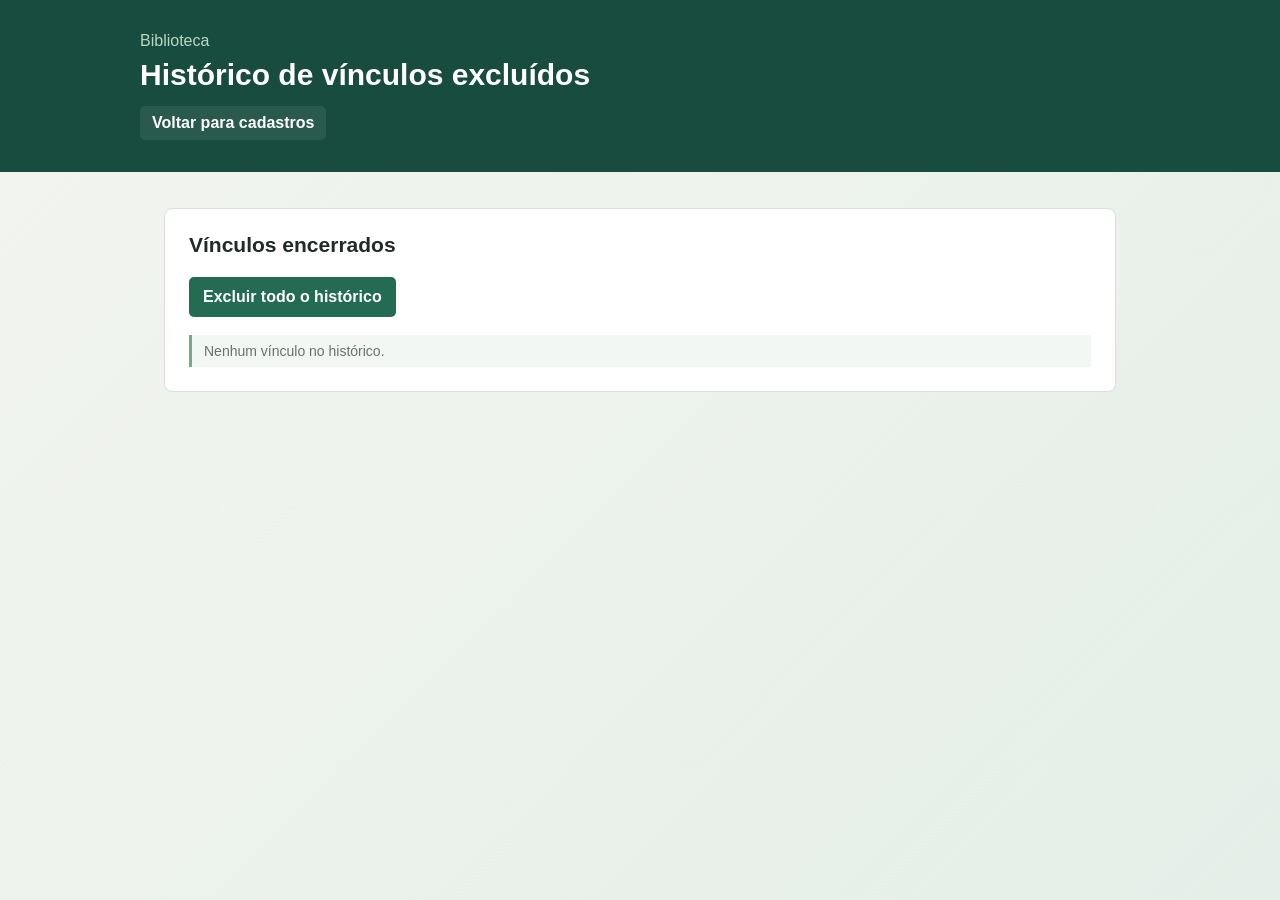
==== historico.html @ dc3e94ab "historico" ====
<!DOCTYPE html>
<html lang="pt-BR">
<head>
    <meta charset="UTF-8">
    <meta name="viewport" content="width=device-width, initial-scale=1.0">
    <title>Histórico de vínculos | Biblioteca</title>
    <link rel="stylesheet" href="style.css">
    <script src="dados.js" defer></script>
    <script src="interface.js" defer></script>
    <script src="alunos.js" defer></script>
    <script src="livros.js" defer></script>
    <script src="vinculos.js" defer></script>
    <script src="script.js" defer></script>
</head>
<body>
    <header>
        <p>Biblioteca</p>
        <h1>Histórico de vínculos excluídos</h1>
        <nav>
            <a href="index.html">Voltar para cadastros</a>
        </nav>
    </header>

    <main>
        <section aria-labelledby="titulo-historico">
            <h2 id="titulo-historico">Vínculos encerrados</h2>
            <button id="limpar-historico" type="button">Excluir todo o histórico</button>
            <ul id="lista-historico" aria-label="Histórico de vínculos excluídos"></ul>
        </section>
    </main>

    <script>
        document.addEventListener("DOMContentLoaded", () => {
            const botaoLimpar = document.querySelector("#limpar-historico");
            if (botaoLimpar) {
                botaoLimpar.addEventListener("click", () => {
                    if (window.Biblioteca && typeof window.Biblioteca.limparHistorico === "function") {
                        window.Biblioteca.limparHistorico();
                    }
                });
            }
        });
    </script>
</body>
</html>
---- style.css ----
:root {
    color-scheme: light;
    font-family: "Trebuchet MS", sans-serif;
    color: #202b28;
    background: #f3f5ef;
}

* { box-sizing: border-box; }

body {
    margin: 0;
    min-height: 100vh;
    background: linear-gradient(135deg, #f3f5ef 0%, #e5eee8 100%);
}

header {
    padding: 32px max(24px, calc((100% - 1000px) / 2));
    color: #fff;
    background: #174c3e;
}

header p { margin: 0 0 8px; color: #b8d8c6; }
h1 { margin: 0; font-size: 30px; }
header nav { margin-top: 14px; }
header nav a {
    display: inline-block;
    padding: 8px 12px;
    border-radius: 5px;
    color: #fff;
    background: rgba(255, 255, 255, 0.08);
    text-decoration: none;
    font-weight: 700;
}
header nav a:hover { background: rgba(255, 255, 255, 0.16); }

main {
    display: grid;
    grid-template-columns: repeat(2, minmax(0, 1fr));
    gap: 24px;
    max-width: 1000px;
    margin: 36px auto;
    padding: 0 24px;
}

main > section:nth-child(3), main > section:last-child { grid-column: 1 / -1; }

section {
    padding: 24px;
    border: 1px solid #d7e1d9;
    border-radius: 8px;
    background: #fff;
}

h2 { margin: 0 0 20px; font-size: 21px; }
form { display: grid; gap: 14px; }
label { display: grid; gap: 6px; font-size: 14px; font-weight: 700; }

input, select {
    width: 100%;
    padding: 11px 12px;
    border: 1px solid #bdcbc1;
    border-radius: 5px;
    font: inherit;
}

input:focus, select:focus { outline: 2px solid #368267; outline-offset: 1px; }

button {
    padding: 11px 14px;
    border: 0;
    border-radius: 5px;
    color: #fff;
    background: #236b52;
    font: inherit;
    font-weight: 700;
    cursor: pointer;
}

button:hover { background: #174c3e; }
button:disabled { background: #89978f; cursor: not-allowed; }
.status { min-height: 20px; margin: 0; color: #a12d2d; font-size: 14px; }
ul { display: grid; gap: 8px; margin: 18px 0 0; padding: 0; list-style: none; }
li { display: flex; align-items: center; justify-content: space-between; gap: 12px; padding: 8px 10px 8px 12px; border-left: 3px solid #75a98d; background: #f3f7f3; }
li > span { min-width: 0; overflow-wrap: anywhere; }
.botao-excluir { flex: 0 0 auto; padding: 7px 10px; color: #8c2828; background: #f8e8e6; font-size: 14px; }
.botao-excluir:hover { color: #fff; background: #a23434; }
.empty { color: #65736a; font-size: 14px; }
.form-vinculo { grid-template-columns: repeat(2, minmax(0, 1fr)); align-items: end; }
.form-vinculo .status, .form-vinculo button { grid-column: 1 / -1; }

@media (max-width: 680px) {
    main { grid-template-columns: 1fr; margin: 24px auto; }
    main > section:nth-child(3), main > section:last-child { grid-column: auto; }
    .form-vinculo { grid-template-columns: 1fr; }
    header { padding: 26px 24px; }
}
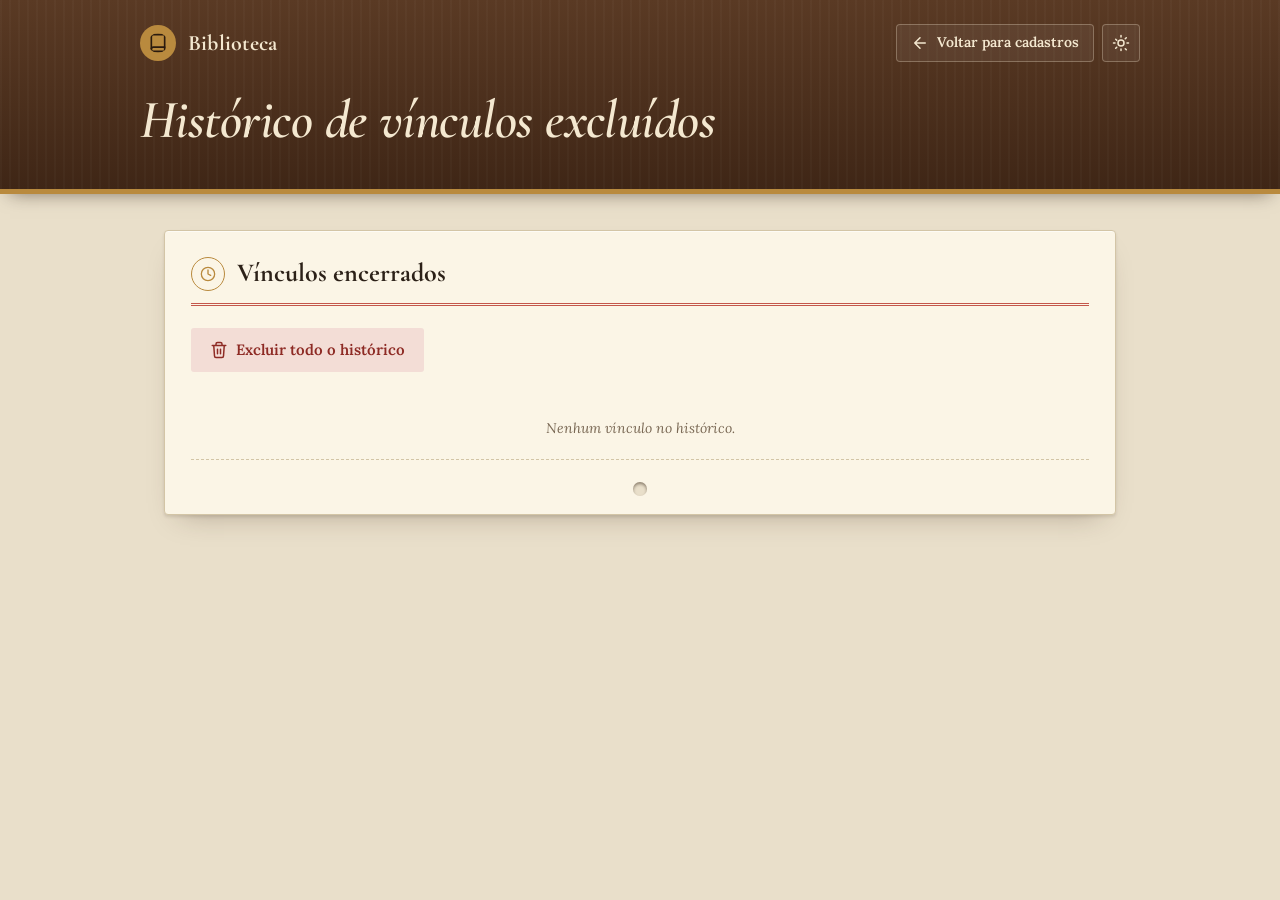
==== commit 248dfa13: "aparencia atualizada" ====
--- a/historico.html
+++ b/historico.html
@@ -4,6 +4,10 @@
     <meta charset="UTF-8">
     <meta name="viewport" content="width=device-width, initial-scale=1.0">
     <title>Histórico de vínculos | Biblioteca</title>
+    <script>try{document.documentElement.dataset.theme=localStorage.getItem("tema")||(matchMedia("(prefers-color-scheme: dark)").matches?"dark":"light")}catch(e){}</script>
+    <link rel="preconnect" href="https://fonts.googleapis.com">
+    <link rel="preconnect" href="https://fonts.gstatic.com" crossorigin>
+    <link rel="stylesheet" href="https://fonts.googleapis.com/css2?family=Cormorant+Garamond:ital,wght@0,600;0,700;1,600&family=Lora:wght@400;500;600;700&display=swap">
     <link rel="stylesheet" href="style.css">
     <script src="dados.js" defer></script>
     <script src="interface.js" defer></script>
@@ -14,17 +18,20 @@
 </head>
 <body>
     <header>
-        <p>Biblioteca</p>
+        <div class="barra">
+            <p class="marca"><svg class="icone" viewBox="0 0 24 24" aria-hidden="true"><path d="M4 19.5A2.5 2.5 0 0 1 6.5 17H20"/><path d="M6.5 2H20v20H6.5A2.5 2.5 0 0 1 4 19.5v-15A2.5 2.5 0 0 1 6.5 2z"/></svg>Biblioteca</p>
+            <div class="acoes">
+                <nav><a href="index.html"><svg class="icone" viewBox="0 0 24 24" aria-hidden="true"><path d="M19 12H5m7 7-7-7 7-7"/></svg>Voltar para cadastros</a></nav>
+                <button id="tema-toggle" class="botao-tema" type="button" aria-label="Alternar entre tema claro e escuro" title="Alternar tema"><svg class="icone sol" viewBox="0 0 24 24" aria-hidden="true"><circle cx="12" cy="12" r="4"/><path d="M12 2v2M12 20v2m-7.07-15.07 1.41 1.41m11.32 11.32 1.41 1.41M2 12h2m16 0h2M6.34 17.66l-1.41 1.41M19.07 4.93l-1.41 1.41"/></svg><svg class="icone lua" viewBox="0 0 24 24" aria-hidden="true"><path d="M21 12.79A9 9 0 1 1 11.21 3 7 7 0 0 0 21 12.79z"/></svg></button>
+            </div>
+        </div>
         <h1>Histórico de vínculos excluídos</h1>
-        <nav>
-            <a href="index.html">Voltar para cadastros</a>
-        </nav>
     </header>
 
     <main>
         <section aria-labelledby="titulo-historico">
-            <h2 id="titulo-historico">Vínculos encerrados</h2>
-            <button id="limpar-historico" type="button">Excluir todo o histórico</button>
+            <h2 id="titulo-historico"><svg class="icone" viewBox="0 0 24 24" aria-hidden="true"><circle cx="12" cy="12" r="10"/><path d="M12 6v6l4 2"/></svg>Vínculos encerrados</h2>
+            <button id="limpar-historico" type="button"><svg class="icone" viewBox="0 0 24 24" aria-hidden="true"><path d="M3 6h18M19 6l-1 14a2 2 0 0 1-2 2H8a2 2 0 0 1-2-2L5 6M8 6V4a2 2 0 0 1 2-2h4a2 2 0 0 1 2 2v2M10 11v6M14 11v6"/></svg>Excluir todo o histórico</button>
             <ul id="lista-historico" aria-label="Histórico de vínculos excluídos"></ul>
         </section>
     </main>
--- a/style.css
+++ b/style.css
@@ -1,8 +1,52 @@
+/* ===== Tema: Biblioteca clássica (madeira, papel e serifa) ===== */
 :root {
+    --titulo: "Cormorant Garamond", "Iowan Old Style", "Palatino Linotype", Palatino, Georgia, serif;
+    --corpo: "Lora", "Iowan Old Style", "Palatino Linotype", Palatino, Georgia, serif;
+
+    --bg: #e9dfca;
+    --papel: #fbf5e6;
+    --papel-2: #f3ead4;
+    --borda: #d3c5a6;
+    --texto: #2c2118;
+    --suave: #7b6a56;
+    --madeira: #5a3a24;
+    --madeira-escura: #3f2616;
+    --latao: #b98a3e;
+    --acento: #5f3d26;
+    --acento-forte: #3f2616;
+    --sobre-acento: #f8eed9;
+    --acento-fundo: #efe0c3;
+    --perigo: #8e2b25;
+    --perigo-fundo: #f3ddd6;
+    --margem: #c4574b;
+    --foco: rgba(185, 138, 62, 0.45);
+    --sombra: 0 1px 0 rgba(255, 255, 255, 0.6) inset, 0 2px 3px rgba(60, 38, 22, 0.12), 0 14px 28px -16px rgba(60, 38, 22, 0.35);
+    --seta: url("data:image/svg+xml,%3Csvg xmlns='http://www.w3.org/2000/svg' width='16' height='16' viewBox='0 0 24 24' fill='none' stroke='%237b6a56' stroke-width='2' stroke-linecap='round' stroke-linejoin='round'%3E%3Cpath d='m6 9 6 6 6-6'/%3E%3C/svg%3E");
     color-scheme: light;
-    font-family: "Trebuchet MS", sans-serif;
-    color: #202b28;
-    background: #f3f5ef;
+    font-family: var(--corpo);
+}
+
+:root[data-theme="dark"] {
+    --bg: #1a1310;
+    --papel: #261d17;
+    --papel-2: #2f241d;
+    --borda: #46372b;
+    --texto: #ecdfc8;
+    --suave: #a8967c;
+    --madeira: #2a1b12;
+    --madeira-escura: #1b110b;
+    --latao: #d4a95a;
+    --acento: #d4a95a;
+    --acento-forte: #e6c27d;
+    --sobre-acento: #1f150d;
+    --acento-fundo: #3b2c1c;
+    --perigo: #ef9a8e;
+    --perigo-fundo: #432420;
+    --margem: #b4463c;
+    --foco: rgba(212, 169, 90, 0.45);
+    --sombra: 0 1px 0 rgba(255, 255, 255, 0.04) inset, 0 2px 3px rgba(0, 0, 0, 0.4), 0 14px 28px -16px rgba(0, 0, 0, 0.7);
+    --seta: url("data:image/svg+xml,%3Csvg xmlns='http://www.w3.org/2000/svg' width='16' height='16' viewBox='0 0 24 24' fill='none' stroke='%23a8967c' stroke-width='2' stroke-linecap='round' stroke-linejoin='round'%3E%3Cpath d='m6 9 6 6 6-6'/%3E%3C/svg%3E");
+    color-scheme: dark;
 }
 
 * { box-sizing: border-box; }
@@ -10,87 +54,336 @@
 body {
     margin: 0;
     min-height: 100vh;
-    background: linear-gradient(135deg, #f3f5ef 0%, #e5eee8 100%);
-}
-
+    color: var(--texto);
+    background: var(--bg);
+    font-size: 16px;
+    line-height: 1.55;
+    transition: background-color 0.3s ease, color 0.3s ease;
+}
+
+/* ===== Ícones ===== */
+.icone {
+    width: 18px;
+    height: 18px;
+    flex: 0 0 auto;
+    fill: none;
+    stroke: currentColor;
+    stroke-width: 2;
+    stroke-linecap: round;
+    stroke-linejoin: round;
+}
+
+/* ===== Cabeçalho: prateleira de madeira ===== */
 header {
-    padding: 32px max(24px, calc((100% - 1000px) / 2));
-    color: #fff;
-    background: #174c3e;
-}
-
-header p { margin: 0 0 8px; color: #b8d8c6; }
-h1 { margin: 0; font-size: 30px; }
-header nav { margin-top: 14px; }
-header nav a {
-    display: inline-block;
-    padding: 8px 12px;
-    border-radius: 5px;
-    color: #fff;
-    background: rgba(255, 255, 255, 0.08);
+    padding: 24px max(24px, calc((100% - 1000px) / 2)) 40px;
+    color: #f4e8d0;
+    background:
+        repeating-linear-gradient(90deg, rgba(255, 255, 255, 0.025) 0 2px, transparent 2px 9px),
+        linear-gradient(180deg, var(--madeira) 0%, var(--madeira-escura) 100%);
+    border-bottom: 5px solid var(--latao);
+    box-shadow: 0 8px 18px -10px rgba(30, 16, 8, 0.6);
+}
+
+.barra {
+    display: flex;
+    align-items: center;
+    justify-content: space-between;
+    gap: 12px;
+    margin-bottom: 30px;
+}
+
+.marca {
+    display: inline-flex;
+    align-items: center;
+    gap: 12px;
+    margin: 0;
+    font-family: var(--titulo);
+    font-size: 22px;
+    font-weight: 700;
+    letter-spacing: 0.01em;
+}
+
+.marca .icone {
+    width: 36px;
+    height: 36px;
+    padding: 8px;
+    border-radius: 50%;
+    color: #2a1a0e;
+    background: var(--latao);
+}
+
+.acoes { display: flex; align-items: center; gap: 8px; }
+
+header nav a,
+.botao-tema {
+    display: inline-flex;
+    align-items: center;
+    gap: 8px;
+    height: 38px;
+    padding: 0 14px;
+    border: 1px solid rgba(244, 232, 208, 0.3);
+    border-radius: 4px;
+    color: #f4e8d0;
+    background: rgba(255, 255, 255, 0.06);
+    font: inherit;
+    font-size: 14px;
+    font-weight: 600;
     text-decoration: none;
-    font-weight: 700;
-}
-header nav a:hover { background: rgba(255, 255, 255, 0.16); }
-
+    cursor: pointer;
+    transition: border-color 0.15s ease, background-color 0.15s ease, transform 0.1s ease;
+}
+
+header nav a:hover,
+.botao-tema:hover { border-color: var(--latao); background: rgba(255, 255, 255, 0.12); }
+
+header nav a:active,
+.botao-tema:active { transform: scale(0.97); }
+
+.botao-tema { width: 38px; padding: 0; justify-content: center; }
+.botao-tema .lua { display: none; }
+:root[data-theme="dark"] .botao-tema .sol { display: none; }
+:root[data-theme="dark"] .botao-tema .lua { display: block; }
+
+h1 {
+    margin: 0;
+    font-family: var(--titulo);
+    font-size: clamp(36px, 6vw, 54px);
+    font-weight: 600;
+    font-style: italic;
+    letter-spacing: -0.01em;
+    line-height: 1.05;
+}
+
+/* ===== Conteúdo ===== */
 main {
     display: grid;
     grid-template-columns: repeat(2, minmax(0, 1fr));
-    gap: 24px;
+    gap: 28px;
     max-width: 1000px;
-    margin: 36px auto;
+    margin: 36px auto 64px;
     padding: 0 24px;
+    align-items: start;
 }
 
 main > section:nth-child(3), main > section:last-child { grid-column: 1 / -1; }
 
+/* Cada seção é uma ficha de catálogo, com furo para a haste */
 section {
-    padding: 24px;
-    border: 1px solid #d7e1d9;
-    border-radius: 8px;
-    background: #fff;
-}
-
-h2 { margin: 0 0 20px; font-size: 21px; }
+    position: relative;
+    padding: 26px 26px 54px;
+    border: 1px solid var(--borda);
+    border-radius: 4px;
+    background: var(--papel);
+    box-shadow: var(--sombra);
+    transition: background-color 0.3s ease, border-color 0.3s ease;
+}
+
+section::after {
+    content: "";
+    position: absolute;
+    left: 50%;
+    bottom: 18px;
+    width: 14px;
+    height: 14px;
+    margin-left: -7px;
+    border-radius: 50%;
+    background: var(--bg);
+    box-shadow: inset 0 2px 3px rgba(40, 24, 12, 0.45);
+    transition: background-color 0.3s ease;
+}
+
+h2 {
+    display: flex;
+    align-items: center;
+    gap: 12px;
+    margin: 0 0 22px;
+    padding-bottom: 12px;
+    border-bottom: 3px double var(--margem);
+    font-family: var(--titulo);
+    font-size: 26px;
+    font-weight: 700;
+    line-height: 1.1;
+}
+
+h2 .icone {
+    width: 34px;
+    height: 34px;
+    padding: 8px;
+    border: 1px solid var(--latao);
+    border-radius: 50%;
+    color: var(--latao);
+    background: transparent;
+}
+
 form { display: grid; gap: 14px; }
-label { display: grid; gap: 6px; font-size: 14px; font-weight: 700; }
+label { display: grid; gap: 6px; font-size: 14px; font-weight: 600; color: var(--suave); }
 
 input, select {
     width: 100%;
-    padding: 11px 12px;
-    border: 1px solid #bdcbc1;
-    border-radius: 5px;
+    height: 44px;
+    padding: 0 12px;
+    border: 1px solid var(--borda);
+    border-radius: 3px;
+    color: var(--texto);
+    background: var(--papel-2);
     font: inherit;
-}
-
-input:focus, select:focus { outline: 2px solid #368267; outline-offset: 1px; }
-
+    font-size: 15px;
+    transition: border-color 0.15s ease, box-shadow 0.15s ease, background-color 0.15s ease;
+}
+
+select {
+    appearance: none;
+    padding-right: 38px;
+    background-image: var(--seta);
+    background-repeat: no-repeat;
+    background-position: right 12px center;
+}
+
+input:hover, select:hover { border-color: var(--suave); }
+
+input:focus, select:focus {
+    outline: none;
+    border-color: var(--latao);
+    background-color: var(--papel);
+    box-shadow: 0 0 0 4px var(--foco);
+}
+
+select:disabled { opacity: 0.6; cursor: not-allowed; }
+
+/* ===== Botões ===== */
 button {
-    padding: 11px 14px;
-    border: 0;
-    border-radius: 5px;
-    color: #fff;
-    background: #236b52;
+    display: inline-flex;
+    align-items: center;
+    justify-content: center;
+    gap: 8px;
+    height: 44px;
+    padding: 0 18px;
+    border: 1px solid var(--acento-forte);
+    border-radius: 3px;
+    color: var(--sobre-acento);
+    background: var(--acento);
     font: inherit;
-    font-weight: 700;
+    font-size: 15px;
+    font-weight: 600;
     cursor: pointer;
-}
-
-button:hover { background: #174c3e; }
-button:disabled { background: #89978f; cursor: not-allowed; }
-.status { min-height: 20px; margin: 0; color: #a12d2d; font-size: 14px; }
-ul { display: grid; gap: 8px; margin: 18px 0 0; padding: 0; list-style: none; }
-li { display: flex; align-items: center; justify-content: space-between; gap: 12px; padding: 8px 10px 8px 12px; border-left: 3px solid #75a98d; background: #f3f7f3; }
+    transition: background-color 0.15s ease, transform 0.1s ease, box-shadow 0.15s ease;
+}
+
+button:hover { background: var(--acento-forte); }
+button:active { transform: scale(0.98); }
+button:focus-visible,
+header nav a:focus-visible { outline: none; box-shadow: 0 0 0 4px var(--foco); }
+
+button:disabled {
+    color: var(--suave);
+    border-color: var(--borda);
+    background: var(--papel-2);
+    cursor: not-allowed;
+    transform: none;
+}
+
+.botao-tema,
+.botao-tema:hover { color: #f4e8d0; }
+
+.botao-tema { height: 38px; border: 1px solid rgba(244, 232, 208, 0.3); }
+
+#limpar-historico {
+    margin-bottom: 4px;
+    border-color: transparent;
+    color: var(--perigo);
+    background: var(--perigo-fundo);
+}
+
+#limpar-historico:hover { color: var(--bg); background: var(--perigo); }
+
+/* ===== Mensagens ===== */
+.status {
+    min-height: 20px;
+    margin: 0;
+    color: var(--perigo);
+    font-size: 14px;
+    font-style: italic;
+}
+
+/* ===== Listas: entradas de catálogo ===== */
+ul {
+    display: grid;
+    gap: 0;
+    margin: 22px 0 0;
+    padding: 0;
+    list-style: none;
+}
+
+li {
+    display: flex;
+    align-items: center;
+    justify-content: space-between;
+    gap: 12px;
+    padding: 10px 8px 10px 14px;
+    border-bottom: 1px dashed var(--borda);
+    border-left: 3px solid var(--margem);
+    font-size: 15px;
+    transition: background-color 0.15s ease;
+}
+
+li:hover { background: var(--papel-2); }
+
+li.novo { animation: entrar 0.32s ease both; }
+
+@keyframes entrar {
+    from { opacity: 0; transform: translateX(-10px); background: var(--acento-fundo); }
+    to { opacity: 1; transform: none; }
+}
+
 li > span { min-width: 0; overflow-wrap: anywhere; }
-.botao-excluir { flex: 0 0 auto; padding: 7px 10px; color: #8c2828; background: #f8e8e6; font-size: 14px; }
-.botao-excluir:hover { color: #fff; background: #a23434; }
-.empty { color: #65736a; font-size: 14px; }
-.form-vinculo { grid-template-columns: repeat(2, minmax(0, 1fr)); align-items: end; }
+
+.botao-excluir {
+    height: 34px;
+    padding: 0 12px;
+    border-color: transparent;
+    color: var(--perigo);
+    background: var(--perigo-fundo);
+    font-size: 13px;
+}
+
+.botao-excluir .icone { width: 15px; height: 15px; }
+.botao-excluir:hover { color: var(--bg); background: var(--perigo); }
+
+.botao-excluir.devolver { color: var(--acento); background: var(--acento-fundo); }
+.botao-excluir.devolver:hover { color: var(--sobre-acento); background: var(--acento); }
+
+.empty {
+    justify-content: center;
+    padding: 20px;
+    border-left: 0;
+    color: var(--suave);
+    font-size: 14px;
+    font-style: italic;
+    text-align: center;
+}
+
+.empty:hover { background: transparent; }
+
+/* ===== Vínculo ===== */
+.form-vinculo {
+    grid-template-columns: repeat(2, minmax(0, 1fr));
+    align-items: end;
+}
+
 .form-vinculo .status, .form-vinculo button { grid-column: 1 / -1; }
 
+/* ===== Responsivo ===== */
 @media (max-width: 680px) {
-    main { grid-template-columns: 1fr; margin: 24px auto; }
+    main { grid-template-columns: 1fr; margin: 24px auto 40px; gap: 22px; }
     main > section:nth-child(3), main > section:last-child { grid-column: auto; }
     .form-vinculo { grid-template-columns: 1fr; }
-    header { padding: 26px 24px; }
-}
+    header { padding: 18px 20px 30px; }
+    .barra { margin-bottom: 22px; }
+    section { padding: 22px 20px 52px; }
+    li { flex-wrap: wrap; }
+}
+
+/* ===== Menos movimento, se o sistema pedir ===== */
+@media (prefers-reduced-motion: reduce) {
+    *, *::before, *::after { animation: none !important; transition: none !important; }
+}
